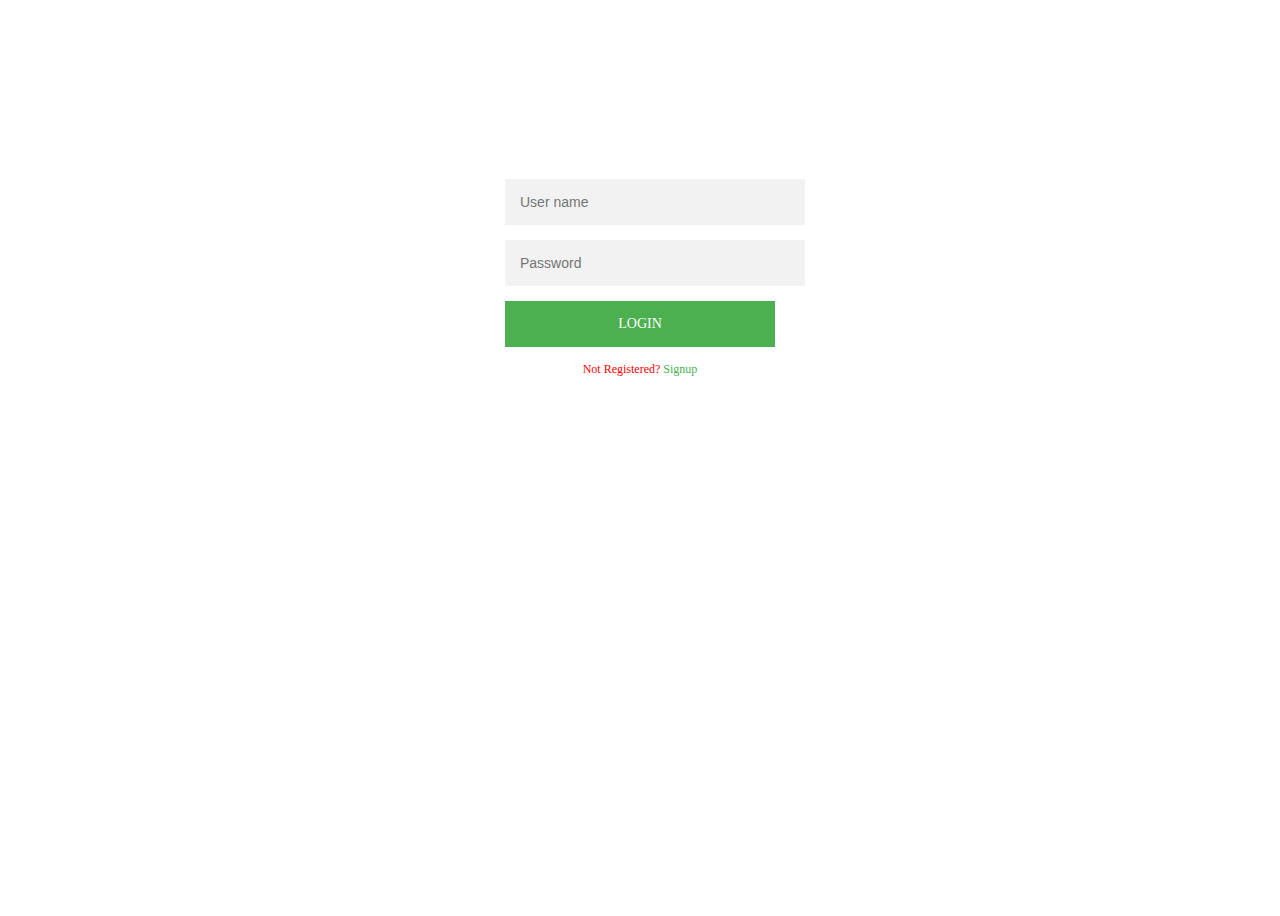
==== LoginPage/index.html @ 866aeb33 "some minor changes" ====
<html lang="en">
  <head>
    <title>Login and Registration Form</title>
      <meta charset="UTF-8">
      <meta name="viewport" content="width=device-width, initial-scale=1.0">
      <meta http-equiv="X-UA-Compatible" content="ie=edge">
      <link rel="stylesheet" href="index.css">
     <script src="home.js"></script>
      
  </head>
  <body>
      <div class="login-page">
          <div class="form">
                <form id="registration-from" class="registration-from" action="">
                  <input type="text" placeholder="User name" id="username">
                  <input type="password" placeholder="Password" id="password">
                  <input type="email" placeholder="Email" id="email">
                  <button onclick="CreatUser()" class="normal">Create</button>
                  <p style="color: black;" title="i ama a tool-tip" class="message">Already Registered? <a onclick="toggleform()" href="#">Login</a></p>
                </form>

                <form id="login-form" class="login-form" action="">
                  <input type="text" placeholder="User name" id="">
                  <input type="text" placeholder="Password" id="">
                  <button class="normal"  onclick="toggleform()">Login</button>
                  <p class="message">Not Registered?<a  href="#" onclick="toggleform()"> Signup</a></p>
                </form >
                <p style="color: red;" id="weakpassword"></p>
            </div>
        </div>

        <script src="https://code.jquery.com/jquery-3.4.1.min.js"></script>
        <script>
         
        </script>
  </body>
</html>
---- LoginPage/index.css ----
body
{
    background-image: linear-gradient(rgba(0,0,0,o.6),rgba(0,0,0,o.6),url(pic.jpeg));
    height: 100vh;
    background-size: cover;
    background-position: center;
}

.login-page
{
    width: 360px;
    padding: 10% 0 0;
    margin: auto;
}

.form
{
    position: relative;
    z-index: 1;
    background: #ffffff;
    max-width: 360px;
    margin: 0 auto 100px;
    padding: 45px;
    text-align: center;
}

.form input
{
    font-family: "Roboto", sans-serif;
    outline: 1;
    background: #f2f2f2;
    width: 100%;
    border: 0;
    margin: 0 0 15px;
    padding: 15px;
    box-sizing: content-box;
    font-size: 14px;
}

.normal
{
    font-family: "Roboto", serif;
    text-transform: uppercase;
    outline: 0;
    background: #4caf50;
    width: 100%;
    border: 0;
    padding: 15px;
    color: #ffffff;
    font-size: 14px;
    cursor: pointer;
}

.form button:hover,.form button:active
{
    background: #43a047;
}

.form .message
{
    margin: 15px  0;
    color: red;
    font-size: 12px;
}

.form .message a
{
  color: #4caf50;
  text-decoration: none;
}

.form .registration-from
{
   display: none;
}
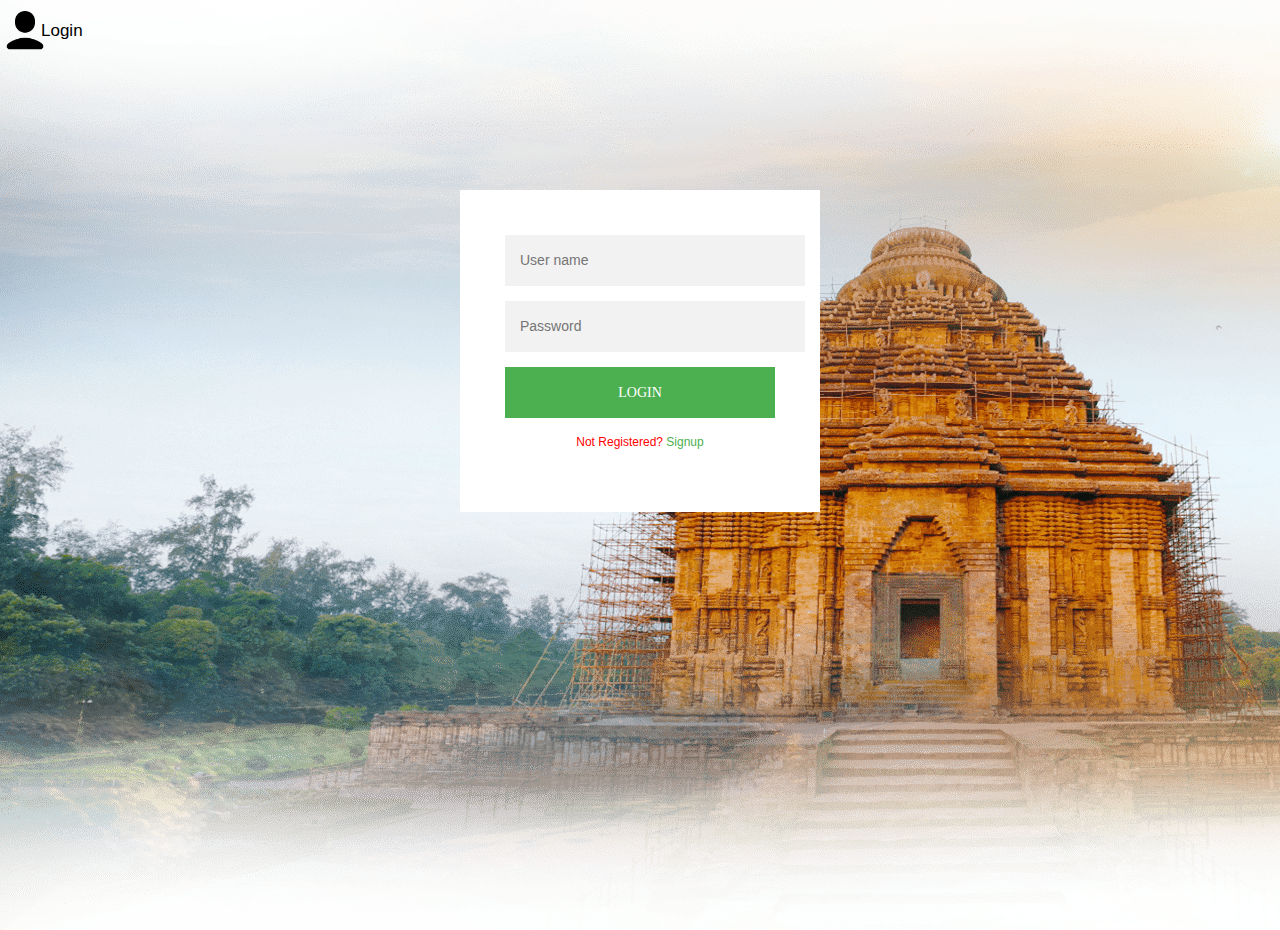
==== commit 31d6d7d0: "added animation and navbar" ====
--- a/LoginPage/index.html
+++ b/LoginPage/index.html
@@ -6,29 +6,43 @@
       <meta http-equiv="X-UA-Compatible" content="ie=edge">
       <link rel="stylesheet" href="index.css">
      <script src="home.js"></script>
+     <link rel="stylesheet" href="https://maxcdn.bootstrapcdn.com/bootstrap/4.4.1/css/bootstrap.min.css">
+     <script src="https://ajax.googleapis.com/ajax/libs/jquery/3.4.1/jquery.min.js"></script>
+     <script src="https://cdnjs.cloudflare.com/ajax/libs/popper.js/1.16.0/umd/popper.min.js"></script>
+     <script src="https://maxcdn.bootstrapcdn.com/bootstrap/4.4.1/js/bootstrap.min.js"></script>
+  <script src="https://cdnjs.cloudflare.com/ajax/libs/font-awesome/4.7.0/css/font-awesome.min.css"></script>
+  
       
   </head>
   <body>
-      <div class="login-page">
-          <div class="form">
-                <form id="registration-from" class="registration-from" action="">
-                  <input type="text" placeholder="User name" id="username">
-                  <input type="password" placeholder="Password" id="password">
-                  <input type="email" placeholder="Email" id="email">
-                  <button onclick="CreatUser()" class="normal">Create</button>
-                  <p style="color: black;" title="i ama a tool-tip" class="message">Already Registered? <a onclick="toggleform()" href="#">Login</a></p>
-                </form>
+    <div id="background">
+      <img class="bottom" src="chandrabhaga.png" />
+      <img class="top" src="konark.png"/>
+      <div class="navbar">
+        <img style=" width: 50px;" src="user.png" alt="">
+        <a class="fa fa-fw fa-user" href="#"><i></i>Login</a>
+      </div>
+      
+          <div class="login-page">
+              <div class="form">
+                    <form id="registration-from" class="registration-from" action="">
+                      <input type="text" placeholder="User name" id="username">
+                      <input type="password" placeholder="Password" id="password">
+                      <input type="email" placeholder="Email" id="email">
+                      <button onclick="CreatUser()" class="normal">Create</button>
+                      <p style="color: black;" title="i ama a tool-tip" class="message">Already Registered? <a onclick="toggleform()" href="#">Login</a></p>
+                    </form>
 
-                <form id="login-form" class="login-form" action="">
-                  <input type="text" placeholder="User name" id="">
-                  <input type="text" placeholder="Password" id="">
-                  <button class="normal"  onclick="toggleform()">Login</button>
-                  <p class="message">Not Registered?<a  href="#" onclick="toggleform()"> Signup</a></p>
-                </form >
-                <p style="color: red;" id="weakpassword"></p>
+                    <form id="login-form" class="login-form" action="">
+                      <input type="text" placeholder="User name" id="">
+                      <input type="text" placeholder="Password" id="">
+                      <button class="normal"  onclick="">Login</button>
+                      <p class="message">Not Registered?<a  href="#" onclick="toggleform()"> Signup</a></p>
+                    </form >
+                    <p style="color: red;" id="weakpassword"></p>
+                </div>
             </div>
-        </div>
-
+      </div>
         <script src="https://code.jquery.com/jquery-3.4.1.min.js"></script>
         <script>
          
--- a/LoginPage/index.css
+++ b/LoginPage/index.css
@@ -1,13 +1,76 @@
 body
 {
+    
     background-image: linear-gradient(rgba(0,0,0,o.6),rgba(0,0,0,o.6),url(pic.jpeg));
     height: 100vh;
     background-size: cover;
     background-position: center;
 }
 
+
+
+.navbar {
+    width: 100%;
+    background-color: none;
+    overflow: auto;
+  }
+  
+  .navbar a {
+    float: right;
+    padding: 10px;
+    color: black;
+    text-decoration: none;
+    font-size: 17px;
+    padding-left: 25px;
+  }
+  
+  .navbar a:hover {
+    background-color: coral;
+  }
+
+  
+  @media screen and (max-width: 500px) {
+    .navbar a {
+      float: right;
+      display: block;
+    }
+  }
+
+.menu-utility-icons
+{
+    position: relative;
+    float: right;
+    padding-right: 100px;
+}
+.menu-utility-icons .user
+{
+    
+}
+
+#background {
+    position:relative;
+    
+    margin:0 auto;
+  }
+  
+  #background img {
+    position:absolute;
+    left:0;
+    -webkit-transition: opacity 1s ease-in-out;
+    -moz-transition: opacity 1s ease-in-out;
+    -o-transition: opacity 1s ease-in-out;
+    transition: opacity 1s ease-in-out;
+  }
+  
+  #background img.top:hover {
+    opacity:0;
+  }
+
+
+
 .login-page
 {
+    vertical-align: middle;
     width: 360px;
     padding: 10% 0 0;
     margin: auto;
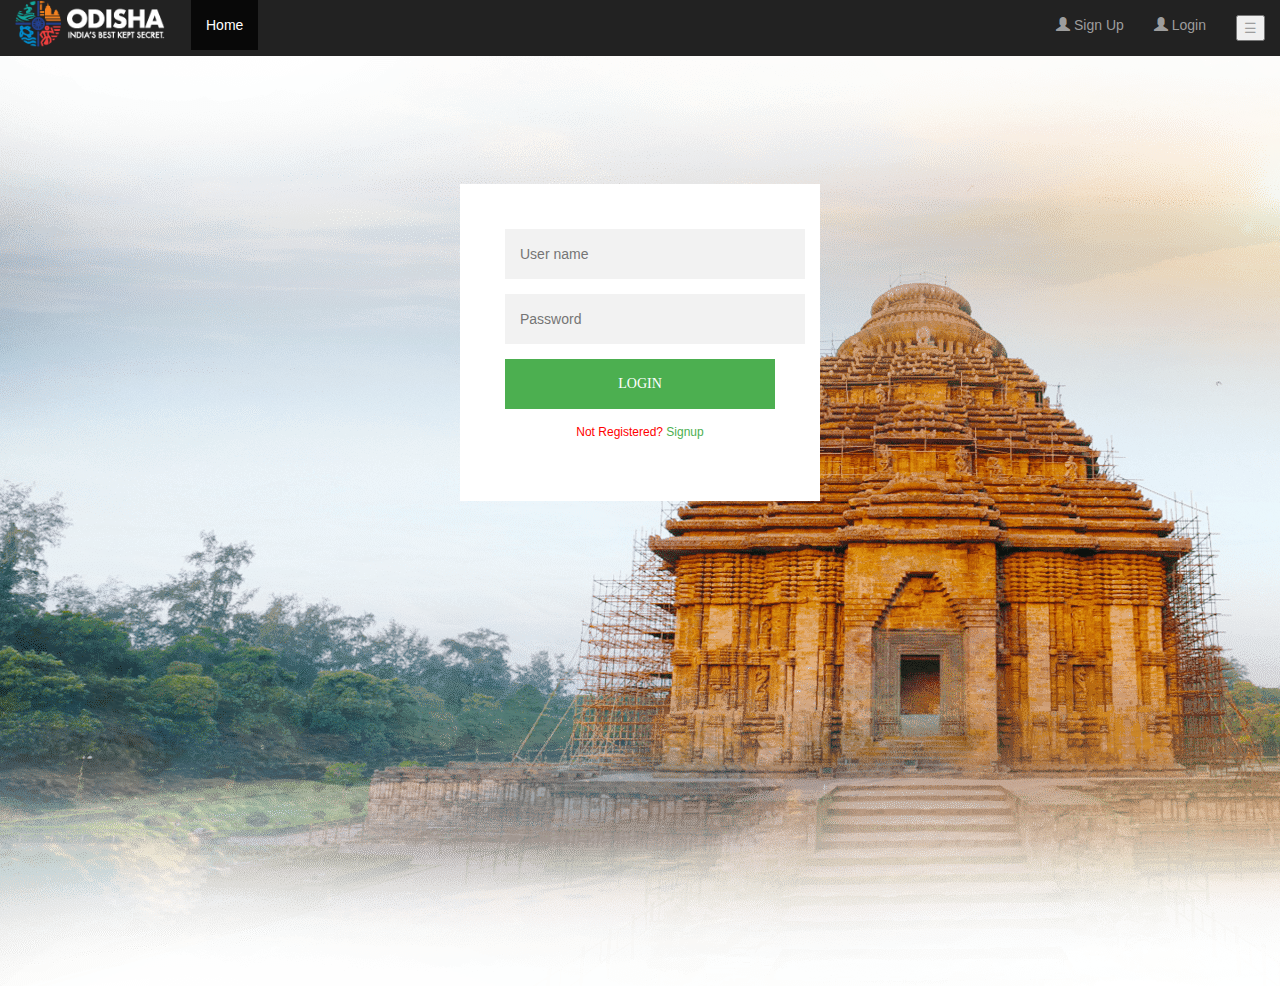
==== commit 9f0a7649: "added navbar and some minor changes on css" ====
--- a/LoginPage/index.html
+++ b/LoginPage/index.html
@@ -6,23 +6,49 @@
       <meta http-equiv="X-UA-Compatible" content="ie=edge">
       <link rel="stylesheet" href="index.css">
      <script src="home.js"></script>
-     <link rel="stylesheet" href="https://maxcdn.bootstrapcdn.com/bootstrap/4.4.1/css/bootstrap.min.css">
-     <script src="https://ajax.googleapis.com/ajax/libs/jquery/3.4.1/jquery.min.js"></script>
-     <script src="https://cdnjs.cloudflare.com/ajax/libs/popper.js/1.16.0/umd/popper.min.js"></script>
-     <script src="https://maxcdn.bootstrapcdn.com/bootstrap/4.4.1/js/bootstrap.min.js"></script>
-  <script src="https://cdnjs.cloudflare.com/ajax/libs/font-awesome/4.7.0/css/font-awesome.min.css"></script>
-  
+     <link rel="stylesheet" href="https://maxcdn.bootstrapcdn.com/bootstrap/3.4.1/css/bootstrap.min.css">
+      <script src="https://ajax.googleapis.com/ajax/libs/jquery/3.4.1/jquery.min.js"></script>
+      <script src="https://maxcdn.bootstrapcdn.com/bootstrap/3.4.1/js/bootstrap.min.js"></script>
       
   </head>
   <body>
+    <nav class="nav navbar-inverse">
+      <div class="container-fluid">
+        <div class="navbar-header">
+          <img style="width: 85%;" src="logo_white.png" alt="">
+        </div>
+        <ul class="nav navbar-nav">
+          <li class="active"><a href="#">Home</a></li>
+        </ul>
+        <ul class="nav navbar-nav navbar-right">
+          <li><a href="#"><span class="glyphicon glyphicon-user"></span>  Sign Up</a></li>
+          <li><a href="#"><span class="glyphicon glyphicon-user"></span>  Login</a></li>
+          <li><a href="#"><button class="openbtn" onclick="openNav()">☰</button></a></li> 
+          </button>
+        </ul>
+      </div>
+    </nav>
+
+    <div id="mySidebar" class="sidebar">
+      <div class="menuItems">
+      <a href="#" class="closebtn" onclick="closeNav()">X</a>
+      <a href="">Discover</a>
+    </div>
+        <div class="submenus">
+          <ul>
+            <li><a href="">Something</a></li>
+            <li><a href="">Something</a></li>
+            <li><a href="">Something</a></li>
+          </ul>
+        </div>
+    </div>
+
+
     <div id="background">
       <img class="bottom" src="chandrabhaga.png" />
       <img class="top" src="konark.png"/>
-      <div class="navbar">
-        <img style=" width: 50px;" src="user.png" alt="">
-        <a class="fa fa-fw fa-user" href="#"><i></i>Login</a>
-      </div>
-      
+    </div>
+
           <div class="login-page">
               <div class="form">
                     <form id="registration-from" class="registration-from" action="">
@@ -42,10 +68,6 @@
                     <p style="color: red;" id="weakpassword"></p>
                 </div>
             </div>
-      </div>
-        <script src="https://code.jquery.com/jquery-3.4.1.min.js"></script>
-        <script>
-         
-        </script>
+      </div>  
   </body>
 </html> --- a/LoginPage/index.css
+++ b/LoginPage/index.css
@@ -135,4 +135,43 @@
 .form .registration-from
 {
    display: none;
+}
+
+.sidebar
+{
+  height: 100%;
+  width: 0;
+  position: fixed;
+  z-index: 1;
+  top: 0;
+  right: 0;
+  background-color: black;
+  overflow-x: hidden;
+  transition: 0.5s;
+  padding-top: 60px;
+}
+
+.sidebar a {
+  padding: 8px 8px 8px 32px;
+  text-decoration: none;
+  font-size: 25px;
+  color: #818181;
+  display: block;
+  transition: 0.3s;
+}
+
+#main {
+  transition: margin-left .5s;
+  padding: 16px;
+}
+
+@media screen and (max-height: 450px) {
+  .sidebar {padding-top: 15px;}
+  .sidebar a {font-size: 18px;}
+}
+
+.submenus
+{
+  top: 0;
+  right: 50px;
 }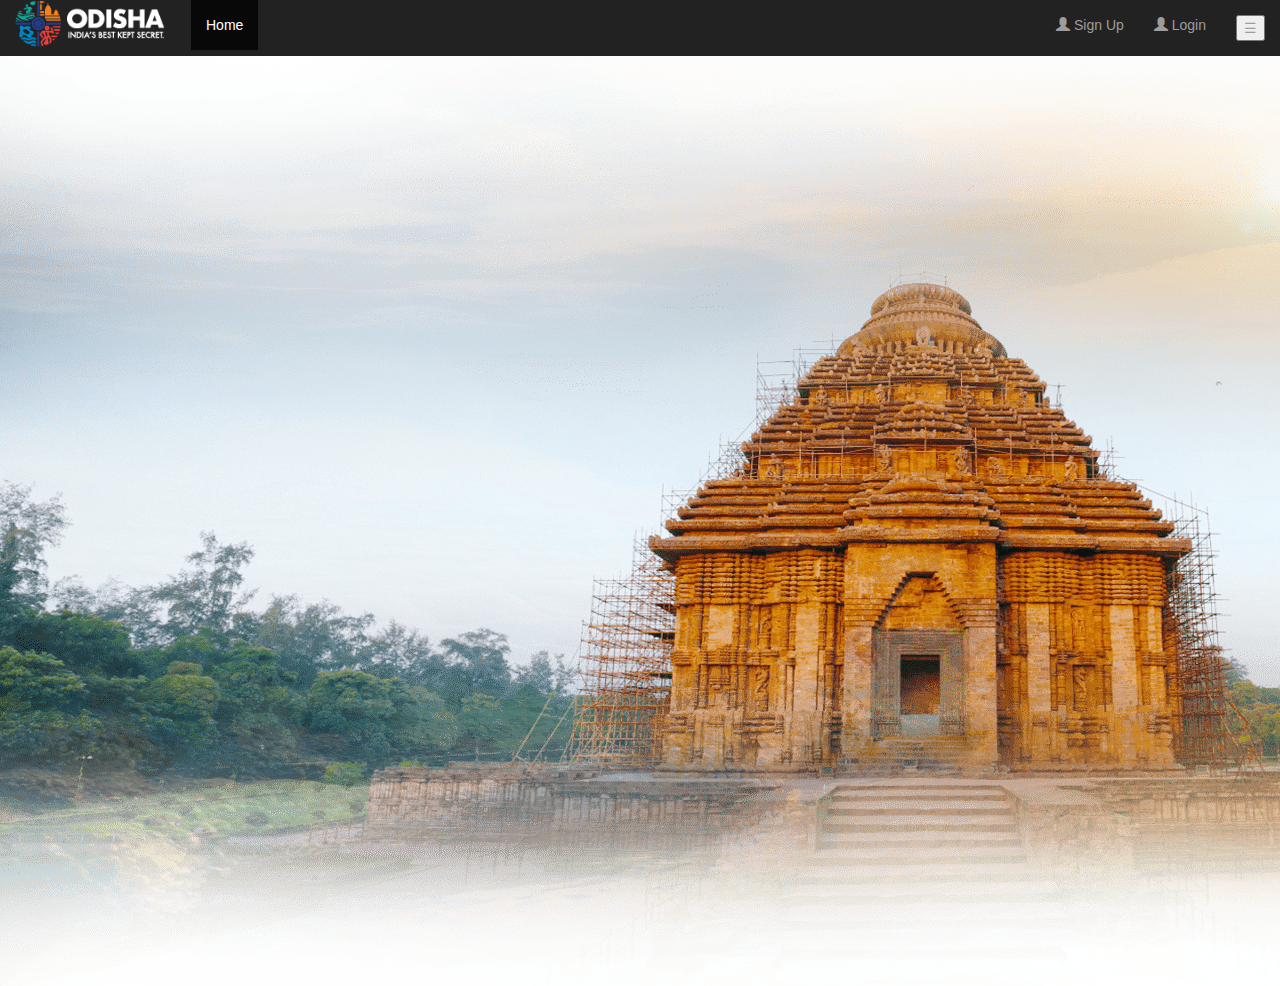
==== commit 66ad4cf2: "add login button functionalities" ====
--- a/LoginPage/index.html
+++ b/LoginPage/index.html
@@ -21,8 +21,8 @@
           <li class="active"><a href="#">Home</a></li>
         </ul>
         <ul class="nav navbar-nav navbar-right">
-          <li><a href="#"><span class="glyphicon glyphicon-user"></span>  Sign Up</a></li>
-          <li><a href="#"><span class="glyphicon glyphicon-user"></span>  Login</a></li>
+          <li><a href="#"><span onclick="Login()" class="glyphicon glyphicon-user"></span>  Sign Up</a></li>
+          <li><a href="#"><span onclick="Login()" class="glyphicon glyphicon-user"></span>  Login</a></li>
           <li><a href="#"><button class="openbtn" onclick="openNav()">☰</button></a></li> 
           </button>
         </ul>
@@ -49,7 +49,7 @@
       <img class="top" src="konark.png"/>
     </div>
 
-          <div class="login-page">
+          <div id="login-page" class="login-page">
               <div class="form">
                     <form id="registration-from" class="registration-from" action="">
                       <input type="text" placeholder="User name" id="username">
--- a/LoginPage/index.css
+++ b/LoginPage/index.css
@@ -70,6 +70,7 @@
 
 .login-page
 {
+    display: none;
     vertical-align: middle;
     width: 360px;
     padding: 10% 0 0;
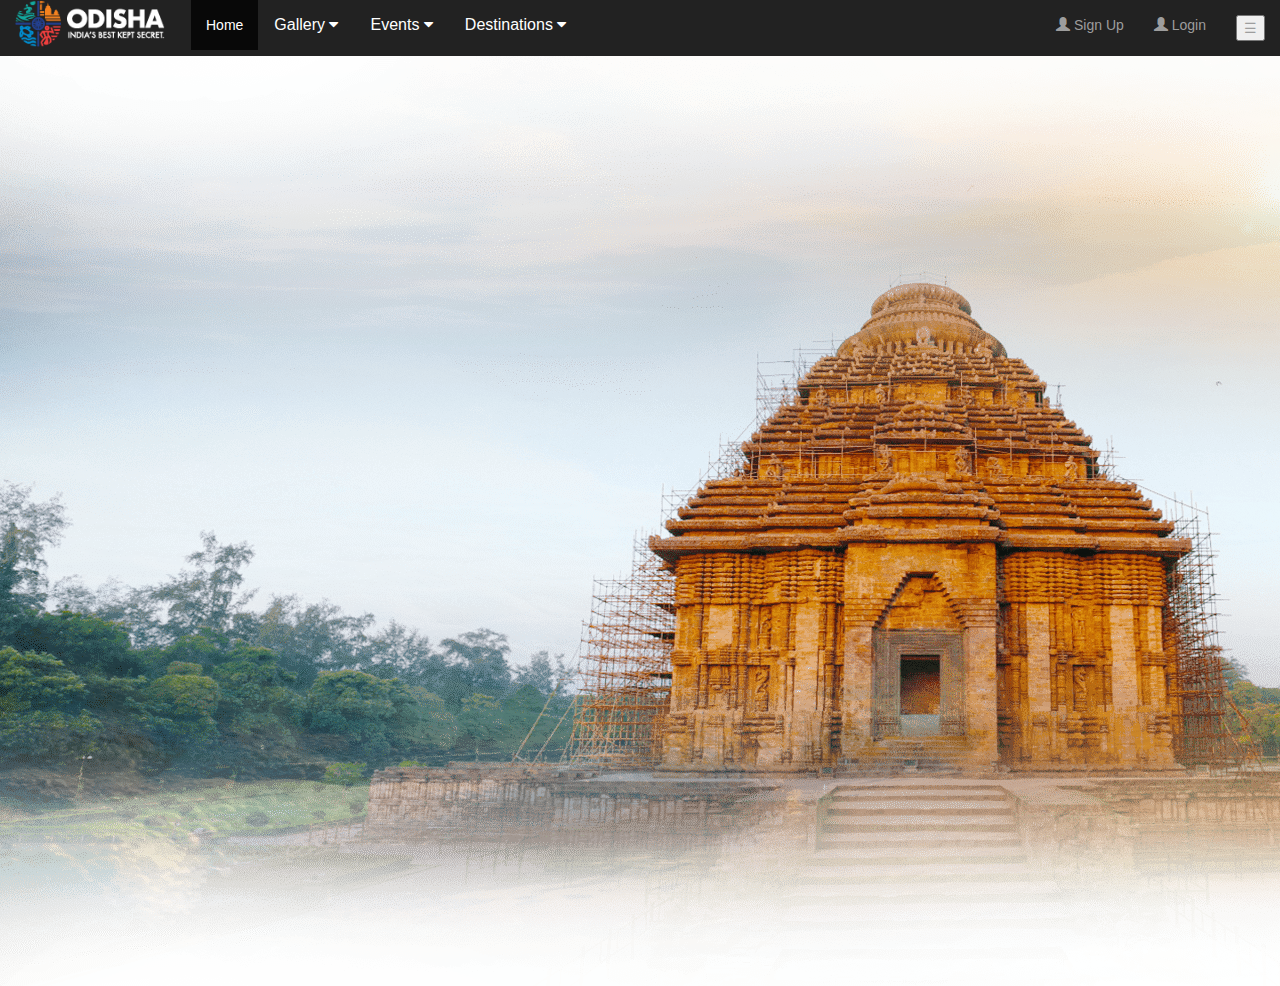
==== commit 2be7201a: "added menu bar and css property to it" ====
--- a/LoginPage/index.html
+++ b/LoginPage/index.html
@@ -9,7 +9,7 @@
      <link rel="stylesheet" href="https://maxcdn.bootstrapcdn.com/bootstrap/3.4.1/css/bootstrap.min.css">
       <script src="https://ajax.googleapis.com/ajax/libs/jquery/3.4.1/jquery.min.js"></script>
       <script src="https://maxcdn.bootstrapcdn.com/bootstrap/3.4.1/js/bootstrap.min.js"></script>
-      
+      <link rel="stylesheet" href="https://cdnjs.cloudflare.com/ajax/libs/font-awesome/4.7.0/css/font-awesome.min.css">
   </head>
   <body>
     <nav class="nav navbar-inverse">
@@ -19,10 +19,51 @@
         </div>
         <ul class="nav navbar-nav">
           <li class="active"><a href="#">Home</a></li>
+          <div class="dropdown">
+            <button class="dropbtn">Gallery 
+              <i class="fa fa-caret-down"></i>
+            </button>
+            <div class="dropdown-content">
+              <a href="#">Photo Gallery</a>
+              <a href="#">Video Galley</a>
+              <a href="#">360 View Gallery</a>
+            </div>
+          </div> 
+          <div class="dropdown">
+            <button class="dropbtn">Events 
+              <i class="fa fa-caret-down"></i>
+            </button>
+            <div style="height: 310px;" class="dropdown-content">
+              <a href="#">Kalahandi Utsav</a>
+              <a href="#">Ratha Yatra</a>
+              <a href="#">NuaKhai</a>
+              <a href="#">Kalinga Mahotsav</a>
+              <a href="#">Raja Parba</a>
+              <a href="#">Chatar Jatra</a>
+              <a href="#">Durga Puja</a>
+            </div>
+          </div> 
+          <div class="dropdown">
+            <button class="dropbtn">Destinations 
+              <i class="fa fa-caret-down"></i>
+            </button>
+            <div style="height: 450px;" class="dropdown-content">
+              <a href="#">Bhubaneswar</a>
+              <a href="#">Puri</a>
+              <a href="#">Chilika</a>
+              <a href="#">Khandagiri</a>
+              <a href="#">Udayagiri</a>
+              <a href="#">Konark</a>
+              <a href="#">Gopalpur</a>
+              <a href="#">Dhauli</a>
+              <a href="#">Hirakud</a>
+              <a href="#">Daringbadi</a>
+            </div>
+          </div> 
         </ul>
         <ul class="nav navbar-nav navbar-right">
-          <li><a href="#"><span onclick="Login()" class="glyphicon glyphicon-user"></span>  Sign Up</a></li>
-          <li><a href="#"><span onclick="Login()" class="glyphicon glyphicon-user"></span>  Login</a></li>
+          <li><a href="#" onclick="Login()"><span  class="glyphicon glyphicon-user"></span>  Sign Up</a></li>
+          <li><a href="#" onclick="Login()"><span  class="glyphicon glyphicon-user"></span>  Login</a></li>
           <li><a href="#"><button class="openbtn" onclick="openNav()">☰</button></a></li> 
           </button>
         </ul>
@@ -31,16 +72,9 @@
 
     <div id="mySidebar" class="sidebar">
       <div class="menuItems">
-      <a href="#" class="closebtn" onclick="closeNav()">X</a>
-      <a href="">Discover</a>
-    </div>
-        <div class="submenus">
-          <ul>
-            <li><a href="">Something</a></li>
-            <li><a href="">Something</a></li>
-            <li><a href="">Something</a></li>
-          </ul>
-        </div>
+        <a href="#" class="closebtn" onclick="closeNav()">X</a>
+        <a href="">Discover</a>
+       </div>
     </div>
 
 
--- a/LoginPage/index.css
+++ b/LoginPage/index.css
@@ -175,4 +175,50 @@
 {
   top: 0;
   right: 50px;
+}
+
+
+.dropdown {
+  float: left;
+ 
+}
+.dropdown-content {
+  display: none;
+  position: absolute;
+  background-color: #f9f9f9;
+  width: 160px;
+  height: 150px;
+  box-shadow: 0px 8px 16px 0px rgba(0,0,0,0.2);
+  z-index: 1;
+}
+
+.dropdown-content a {
+  float: none;
+  color: black;
+  padding: 12px 16px;
+  text-decoration: none;
+  display: block;
+  text-align: left;
+}
+
+.dropdown:hover .dropbtn {
+  background-color: red;
+}
+.dropdown-content a:hover {
+  background-color: #ddd;
+}
+.dropdown:hover .dropdown-content {
+  display: block;
+}
+
+/* Dropdown button */
+.dropdown .dropbtn {
+  font-size: 16px;
+  border: none;
+  outline: none;
+  color: white;
+  padding: 14px 16px;
+  background-color: inherit;
+  font-family: inherit; /* Important for vertical align on mobile phones */
+  margin: 0; /* Important for vertical align on mobile phones */
 }